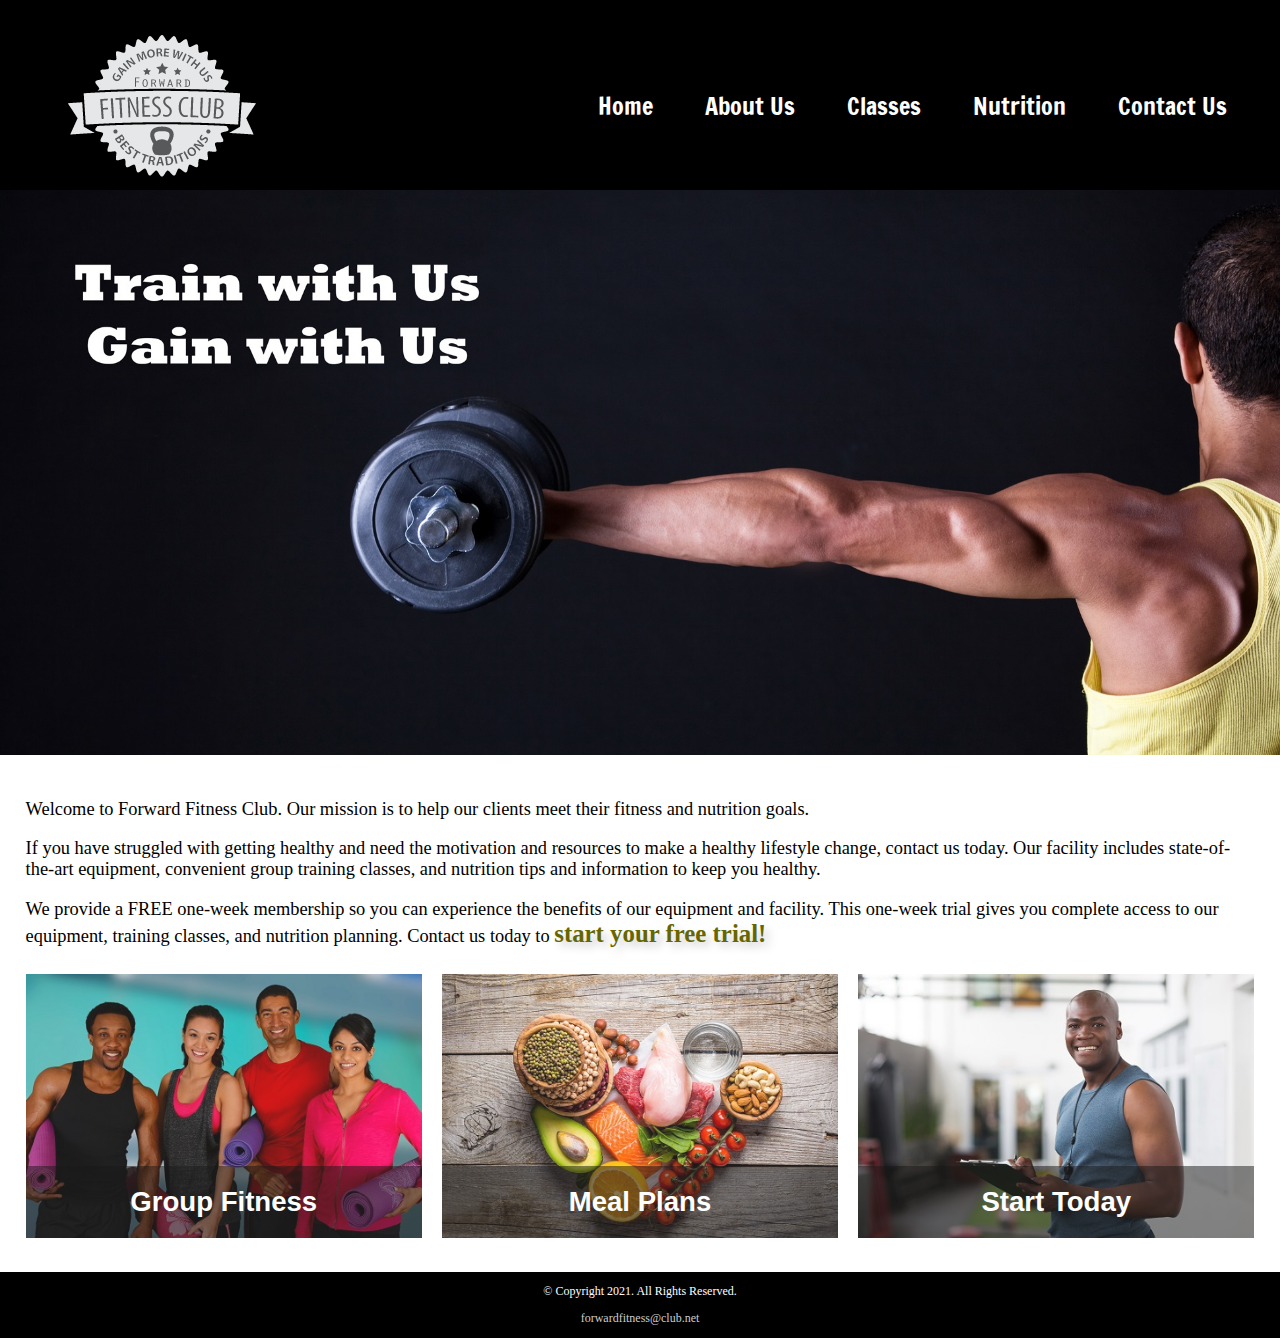
==== index.html @ 58336f85 "Add files via upload" ====
<!DOCTYPE html>
<!--This website template was created by: Kyersten Wood-->
<html lang="en">
<head>
  <title>Forward Fitness Club</title>
    <meta charset="UTF-8">
    <link rel="stylesheet" href="css/styles.css">
    <meta name="viewport" content="width=device-width, intial-scale=1.0">
    <link href="https://fonts.googleapis.com/css2?family=Francois+One&family=Roboto&display=swap" rel="stylesheet">
    <link rel="shortcut icon" href="images/favicon.ico">
    <link rel="icon" type="image/png" sizes="32x32" href="images/favicon-32.png">
    <link rel="apple-touch-icon" sizes="180x180" href="images/apple-touch-icon.png">
    <link rel="icon" sizes="192x192" href="images/android-chrome-192.png">
</head>
<body>
    <div id="container">
      <!--Use the header for the website name or logo-->
    <header>
      <a href="index.html"><img src="images/forward-fitness-logo.png" alt="Forward Fitness club logo"></a>
    </header>  
    
    <!--Use the nav area to add hyperlinks to other pages within the website-->
    <nav>
      <ul>
        <li><a href="index.html">Home</a></li>
        <li><a href="about.html">About Us</a></li>
        <li><a href="classes.html">Classes</a></li>
        <li><a href="nutrition.html">Nutrition</a></li>
        <li><a href="contact.html">Contact Us</a></li>
      </ul>
    </nav>

      <!-- Hero Image -->
      <div id="hero" class="tablet-desktop">
        <img src="images/hero-image.jpg" alt="left arm extended holding a weight">
      </div>

    <!--Use the main area to add the main content of the webpage-->
    <main>

      <div class="mobile">

        <p>Welcome to Forward Fitness Club. Our mission is to help our clients meet their fitness and nutrition goals.</p> 

        <h3>FREE One-Week Trial Membership!</h3>
          <p>Call Us Today to Get Started</p> 
          <p class="tel-link"><a href="tel:8145559608">(814) 555-9608</a></p>

        <h4>Fitness Club Hours:</h4>
        <ul class="hours">
         <li>Mon-Thu: 6:00am-6:00pm</li>
         <li>Friday: 6:00am-4:00pm</li>
         <li>Saturday: 8:00am-6:00pm</li>
         <li>Sunday: Closed</li>
        </ul>
      </div>

      <div class="tablet-desktop">
        <p>Welcome to Forward Fitness Club. Our mission is to help our clients meet their fitness and nutrition goals.</p>
        
        <p>If you have struggled with getting healthy and need the motivation and resources to make a healthy lifestyle change, contact us today. Our facility includes state-of-the-art equipment, convenient group training classes, and nutrition tips and information to keep you healthy.</p>

        <p>We provide a FREE one-week membership so you can experience the benefits of our equipment and facility. This one-week trial gives you complete access to our equipment, training classes, and nutrition planning. Contact us today to <span class="action">start your free trial!</span></p>
      </div>
     
     
      <div class="grid">

      <figure class="frame">
        <a href="classes.html"><img src="images/fitness-group.jpg" alt="group of fitness people"></a>
        <figcaption class="pic-text">Group Fitness</figcaption>
      </figure>

      <figure class="frame"> 
        <a href="nutrition.html"><img src="images/food-heart.jpg" alt="healthy food in the shape of a heart"></a>
        <figcaption class="pic-text">Meal Plans</figcaption>
        </figure>

        <figure class="frame"> 
          <a href="contact.html"><img src="images/personal-trainer.jpg" alt="personal trainer with a clipboard"></a>
          <figcaption class= "pic-text">Start Today</figcaption>
          </figure>
      </div>

    </main>

    <!--Use the footer area to add webpage footer content-->
    <footer>
      <p>&copy; Copyright 2021. All Rights Reserved.</p>
      <p><a href="mailto:forwardfitness@club.net">forwardfitness@club.net</a></p>
    </footer>
  </div>
</body>
</html>
---- css/styles.css ----
/*
Author: Kyersten Wood
Date: 10/19/2023
File Name: styles.css
*/

/* CSS Reset */
body, header, nav, main, footer, h1, div, img, ul, figure, figcaption, section, article, aside, audio, video {
    margin: 0;
    padding: 0;
    border: 0;
}

/* Style rule for body and images */
body {
    background-color: #000;
}

img, video {
    max-width: 100%;
    display: block;
}
/* Style rule for box sizing applies to all elements */
* {
    box-sizing: border-box;  
}

/* Style rules for mobile viewport */

/* Style rule for header */
header {
    top: 0;
    background-color: #000;
    height: 190px;
}

header img {
    margin: 0 auto;
}

/* Style rules for navigation area */
nav {
    padding: 1%;
    margin-bottom: 1%;
}

nav ul {
    list-style-type: none;
    text-align: center;
}

nav li {
    font-size: 1.5em;
    font-family: 'Francois one', sans-serif;
    border-top: 1px solid #fff;
}

nav li:first-child {
    border-top: none;
}

nav li a {
    display: block;
    color: #fff;
    padding: 0.5em 1em;
    text-decoration: none;
}

/* Show mobile class, hide tablet-desktop class */
.mobile {
    display: block;
}

.tablet-desktop {
    display: none;
}

/* Style rules for main content */
main {
    background-color: #fff;
    padding: 2%;
    font-size: 1.15em;
    font-family: 'Roboto Slab' , serif;
}

video {
    margin: 0 auto 4%;
}

.mobile h3 {
    text-shadow: 5px 5px 8px #ccc;
}

article {
    padding: 2%;
}

article h3 {
    text-align: center;
}

article img {
    margin: 0 auto;
}

article ul {
    margin-left: 10%;
}

article:nth-of-type(2) {
    background-color: rgba(204, 204, 204, 0.3);
}


.tel-link {
    background-color: #404040;
    padding-left: 2%;
    margin: 0 auto;
    width: 80%;
    text-align: center;
    border-radius: 5px;
}

.tel-link a {
    color: #fff;
    text-decoration: none;
    font-size: 1.5em;
    display: block;
}

.hours {
    margin-left: 10%;
}

.action {
    font-size: 1.35em;
    color: #666600;
    font-weight: bold;
    text-shadow: 5px 5px 8px #ccc;
}

.frame {
    position: relative;
    max-width: 450px;
    margin: 2% auto;
}

.pic-text {
    position: absolute;
    bottom: 0;
    background: rgba(0, 0, 0, 0.5);
    color: #fff;
    width: 100%;
    padding: 20px;
    text-align: center;
    font-family: Verdana, Arial, sans-serif;
    font-size: 1.5em;
    font-weight: bold;
}

#weights, #cardio, #training {
    margin: 0 2%;
}

.round {
    border-radius: 8px;
}

.external-link {
    color: #666600;
    font-weight: bold;
    text-decoration: none;
}

#contact {
    text-align: center;
}

#contact .contact-email-link {
    color: #666600;
    text-decoration: none;
}

.map {
    border: 2px solid #000;
    width: 95%;
    height: 50%;
}

#form {
    margin-top: 2%;
    background-color: #f2f2f2;
    padding: 2%;
}

#form h2 {
    text-align: center;
}

/* Style rules for form elements */
fieldset, input, select, textarea {
    margin-bottom: 2%;
}

fieldset legend {
    font-weight: bold;
    font-size: 1.25em;
}

label {
    display: block;
    padding-top: 3%;
}

form #submit {
    margin: 0 auto;
    border: none;
    display: block;
    padding: 2%;
    background-color: #b3b3b3;
    font-size: 1em;
    border-radius: 10px;
}

/* Style rules for footer */
footer p {
    font-size: 0.75em;
    text-align: center;
    color: #fff;
    padding: 0 1em;
}

footer p a {
    color: #ccc;
    text-decoration: none;
}

 /* Media Query for Tablet Viewport */ 
 @media screen and (min-width: 630px), print {

/* Tablet Viewport: Show tablet-desktop class, hide mobile class */
.tablet-desktop {
    display: block;
}

.mobile {
    display: none;
}

/* Tablet Viewport: Style rule for header */
header {
    padding-bottom: 2%;
}

/* Tablet Viewport: Style rules for nav area */
nav li {
    border-top: none;
    display: inline-block;
    border-right: 1px solid #fff;
}

nav li:last-child {
    border-right: none;
}

nav li a {
    padding: 0.1em 0.75em;
}

/* Tablet Viewport: Style rules for main content area */
main ul {
    margin: 0 0 4% 10%;
}

.grid {
    display: grid;
    grid-template-columns: auto auto auto;
    grid-gap: 20px;
}

.pic-text {
    font-size: 1em;
    padding: 10px;
}

aside {
    text-align: center;
    font-size: 1.25em;
    font-style: italic;
    font-weight: bold;
    padding: 2%;
    background-color: rgba(204, 204, 204, 0.5);
    box-shadow: 5px 5px 8px #000;
    text-shadow: 5px 5px 5px #b3b3b3;
    border-radius: 0 15px;
}

.grid-item4 {
    grid-column: 1 / span 3;
}

#exercises {
    border-top: 1px solid #000;
    border-bottom: 1px solid #000;
    background: linear-gradient(to right, #ccc, #fff);
    background-color: #f2f2f2;
    padding: 1% 2%;
}

#exercises dt {
    font-weight: bold;
}

#exercises dd {
    padding: 0.5% 1% 2% 0;
}

.tel-num {
    font-size: 1.25em;
}

.map {
    width: 600px;
    height: 450px;
}

/* Tablet Viewport: Style rules for table */
table {
    border: 1px solid #000;
    border-collapse: collapse;
    margin: 0 auto;
    width: 100%;
}

caption {
    font-size: 1.5em;
    font-weight: bold;
    padding: 1%;
}

th, td {
    border: 1px solid #000;
    padding: 2%;
}

th {
    background-color: #000;
    color: #fff;
    font-size: 1.15em;
}

tr:nth-child(odd) {
    background-color: #ccc;
}

/* Tablet Viewport: Style rule for form element */
form {
    width: 70%;
    margin: 0 auto;
}

}

/* Media Query for Desktop Viewport */
@media screen and (min-width: 1015px), print {
/* Desktop Viewport: Style rule for header */
header {
    width: 25%;
    float: left;
    padding-bottom: 0;
}

/* Desktop Viewport: Style rules for nav area */ 
nav {
    float: right;
    width: 70%;
    margin: 4em 1em 0 0;
}

nav ul {
    text-align: right;
}

nav li {
    border: none;
}

nav li a {
    padding: 0.5em 1em;
}

nav li a:hover {
    color: #000;
    background-color: #fff;
}

/* Desktop Viewport: Style Rules for main content */
main {
    clear: left;
}

main h1 {
    font-size: 1.8em;
}

article h3 {
    font-size: 1.75em;
}

.pic-text {
    font-size: 1.5em;
    padding: 20px;
}

.frame {
    opacity: 0.9;
}

.frame:hover {
    opacity: 1;
    box-shadow: 8px 8px 10px #808080;
}

#weights, #cardio, #training {
    width: 29%;
    float: left;
    margin: 0 2%;
}

#exercises {
    clear: left;
}

/* Desktop Viewport: Style rules for form elements */
form {
    width: auto;
}

.form-grid {
    display: grid;
    grid-template-columns: auto auto auto;
    grid-gap: 20px;
}

.btn {
    grid-column: 1 / span 3;
}
}

/* Media Query for Large Desktop Viewports */
@media screen and (min-width: 1921px) {
    #container {
        width: 1920px;
        margin: 0 auto;
    }

}
/* Media Query for Print */
@media print {
    body {
        background-color: #fff;
        color: #000;
    }

}
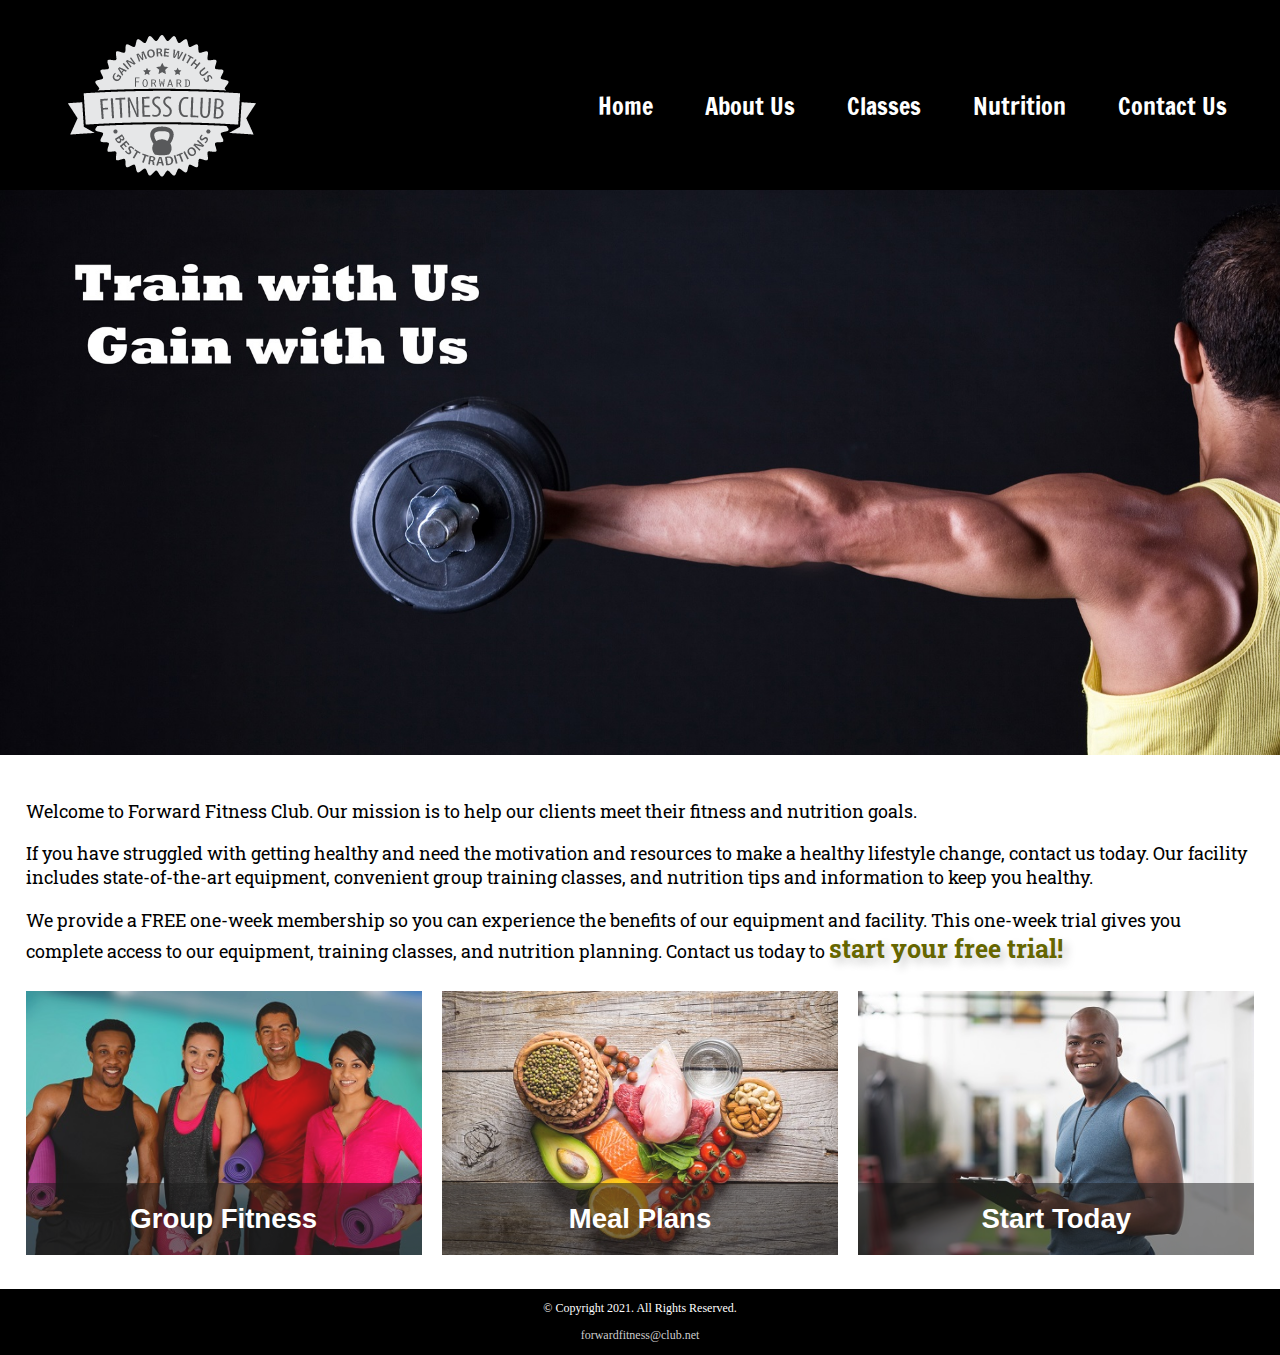
==== commit 807ab82c: "Add files via upload" ====
--- a/index.html
+++ b/index.html
@@ -6,29 +6,44 @@
     <meta charset="UTF-8">
     <link rel="stylesheet" href="css/styles.css">
     <meta name="viewport" content="width=device-width, intial-scale=1.0">
-    <link href="https://fonts.googleapis.com/css2?family=Francois+One&family=Roboto&display=swap" rel="stylesheet">
+    <link href="https://fonts.googleapis.com/css?family=Francois+One%7CRoboto+Slab&display=swap" rel="stylesheet">
     <link rel="shortcut icon" href="images/favicon.ico">
     <link rel="icon" type="image/png" sizes="32x32" href="images/favicon-32.png">
     <link rel="apple-touch-icon" sizes="180x180" href="images/apple-touch-icon.png">
     <link rel="icon" sizes="192x192" href="images/android-chrome-192.png">
 </head>
 <body>
+  
     <div id="container">
-      <!--Use the header for the website name or logo-->
-    <header>
+
+        <!-- Mobile Nav -->
+        <nav class="mobile-nav">
+          <div id="menu-links">
+            <a href="index.html">Home</a>
+            <a href="about.html">About Us</a>
+            <a href="classes.html">Classes</a>
+            <a href="nutrition.html">Nutrition</a>
+            <a href="contact.html">Contact Us</a>
+          </div>
+          <a class="menu-icon" onclick="hamburger()">
+            <div>&#9776;</div>
+          </a>
+        </nav>
+    <!--Use the header for the website name or logo-->
+    <header id="ffc-logo">
       <a href="index.html"><img src="images/forward-fitness-logo.png" alt="Forward Fitness club logo"></a>
     </header>  
     
-    <!--Use the nav area to add hyperlinks to other pages within the website-->
-    <nav>
-      <ul>
-        <li><a href="index.html">Home</a></li>
-        <li><a href="about.html">About Us</a></li>
-        <li><a href="classes.html">Classes</a></li>
-        <li><a href="nutrition.html">Nutrition</a></li>
-        <li><a href="contact.html">Contact Us</a></li>
-      </ul>
-    </nav>
+    <!--Tablet, Desktop Nav-->
+      <nav class="tablet-desktop">
+        <ul>
+          <li><a href="index.html">Home</a></li>
+          <li><a href="about.html">About Us</a></li>
+          <li><a href="classes.html">Classes</a></li>
+          <li><a href="nutrition.html">Nutrition</a></li>
+          <li><a href="contact.html">Contact Us</a></li>
+       </ul>
+      </nav>
 
       <!-- Hero Image -->
       <div id="hero" class="tablet-desktop">
@@ -44,9 +59,11 @@
 
         <h3>FREE One-Week Trial Membership!</h3>
           <p>Call Us Today to Get Started</p> 
+
           <p class="tel-link"><a href="tel:8145559608">(814) 555-9608</a></p>
 
         <h4>Fitness Club Hours:</h4>
+
         <ul class="hours">
          <li>Mon-Thu: 6:00am-6:00pm</li>
          <li>Friday: 6:00am-4:00pm</li>
@@ -86,9 +103,16 @@
 
     <!--Use the footer area to add webpage footer content-->
     <footer>
+
       <p>&copy; Copyright 2021. All Rights Reserved.</p>
+
       <p><a href="mailto:forwardfitness@club.net">forwardfitness@club.net</a></p>
+
     </footer>
+
   </div>
+
+  <script src="scripts/script.js"></script>
+
 </body>
-</html>+</html>
--- a/css/styles.css
+++ b/css/styles.css
@@ -38,40 +38,31 @@
     margin: 0 auto;
 }
 
-/* Style rules for navigation area */
-nav {
-    padding: 1%;
-    margin-bottom: 1%;
-}
-
-nav ul {
-    list-style-type: none;
-    text-align: center;
-}
-
-nav li {
-    font-size: 1.5em;
-    font-family: 'Francois one', sans-serif;
-    border-top: 1px solid #fff;
-}
-
-nav li:first-child {
-    border-top: none;
-}
-
-nav li a {
-    display: block;
+
+/* Style rules for hamburger menu */
+.mobile-nav a {
     color: #fff;
-    padding: 0.5em 1em;
+    font-family: ‘Francois One’, sans-serif;
+    text-align: center;
+    font-size: 2em;
     text-decoration: none;
-}
-
-/* Show mobile class, hide tablet-desktop class */
+    padding: 3%;
+    display: block;
+}
+
+.mobile-nav a.menu-icon { 
+    display: block;
+    position: absolute;
+    right: 0;
+    top: 0;
+}
+
+/* Show mobile class, hide tablet-desktop class and menu-links id */
 .mobile {
     display: block;
 }
 
-.tablet-desktop {
+.tablet-desktop, #menu-links {
     display: none;
 }
 
@@ -110,7 +101,6 @@
 article:nth-of-type(2) {
     background-color: rgba(204, 204, 204, 0.3);
 }
-
 
 .tel-link {
     background-color: #404040;
@@ -243,7 +233,7 @@
     display: block;
 }
 
-.mobile {
+.mobile, .mobile-nav {
     display: none;
 }
 
@@ -253,8 +243,19 @@
 }
 
 /* Tablet Viewport: Style rules for nav area */
+nav {
+    padding: 1%;
+    margin-bottom: 1%;
+}
+
+nav ul {
+    list-style-type: none;
+    text-align: center;
+}
+
 nav li {
-    border-top: none;
+    font-size: 1.5em;
+    font-family: 'Francois one', sans-serif;
     display: inline-block;
     border-right: 1px solid #fff;
 }
@@ -265,6 +266,9 @@
 
 nav li a {
     padding: 0.1em 0.75em;
+    display: block;
+    color: #fff;
+    text-decoration: none;
 }
 
 /* Tablet Viewport: Style rules for main content area */
@@ -315,6 +319,15 @@
     padding: 0.5% 1% 2% 0;
 }
 
+.viewex {
+    font-weight: bold;
+    cursor: pointer;
+}
+
+#example {
+    display: none;
+}
+
 .tel-num {
     font-size: 1.25em;
 }
@@ -357,6 +370,28 @@
 form {
     width: 70%;
     margin: 0 auto;
+}
+
+/* Tablet Viewport: Animation */
+@-webkit-keyframes text-animation {
+    0% { font-size: 1em; }
+    50% { font-size: 2em; }
+    100% { font-size: 1.35em; }
+}
+
+@keyframes text-animation {
+    0% { font-size: 1em; }
+    50% { font-size: 2em; }
+    100% { font-size: 1.35em; }
+}
+
+figcaption {
+    -webkit-animation-name: text-animation;
+    animation-name: text-animation;
+    -webkit-animation-delay: 3s;
+    animation-delay: 3s;
+    -webkit-animation-duration: 5s;
+    animation-duration: 5s;
 }
 
 }
@@ -392,7 +427,9 @@
 nav li a:hover {
     color: #000;
     background-color: #fff;
-}
+    transform: scale(1.3);
+}
+
 
 /* Desktop Viewport: Style Rules for main content */
 main {
@@ -419,6 +456,7 @@
 .frame:hover {
     opacity: 1;
     box-shadow: 8px 8px 10px #808080;
+    transform: translateY(10px);
 }
 
 #weights, #cardio, #training {
@@ -431,6 +469,11 @@
     clear: left;
 }
 
+.offer:hover {
+    transform: scale(1.25);
+    cursor: pointer;
+}
+
 /* Desktop Viewport: Style rules for form elements */
 form {
     width: auto;
@@ -445,6 +488,7 @@
 .btn {
     grid-column: 1 / span 3;
 }
+
 }
 
 /* Media Query for Large Desktop Viewports */
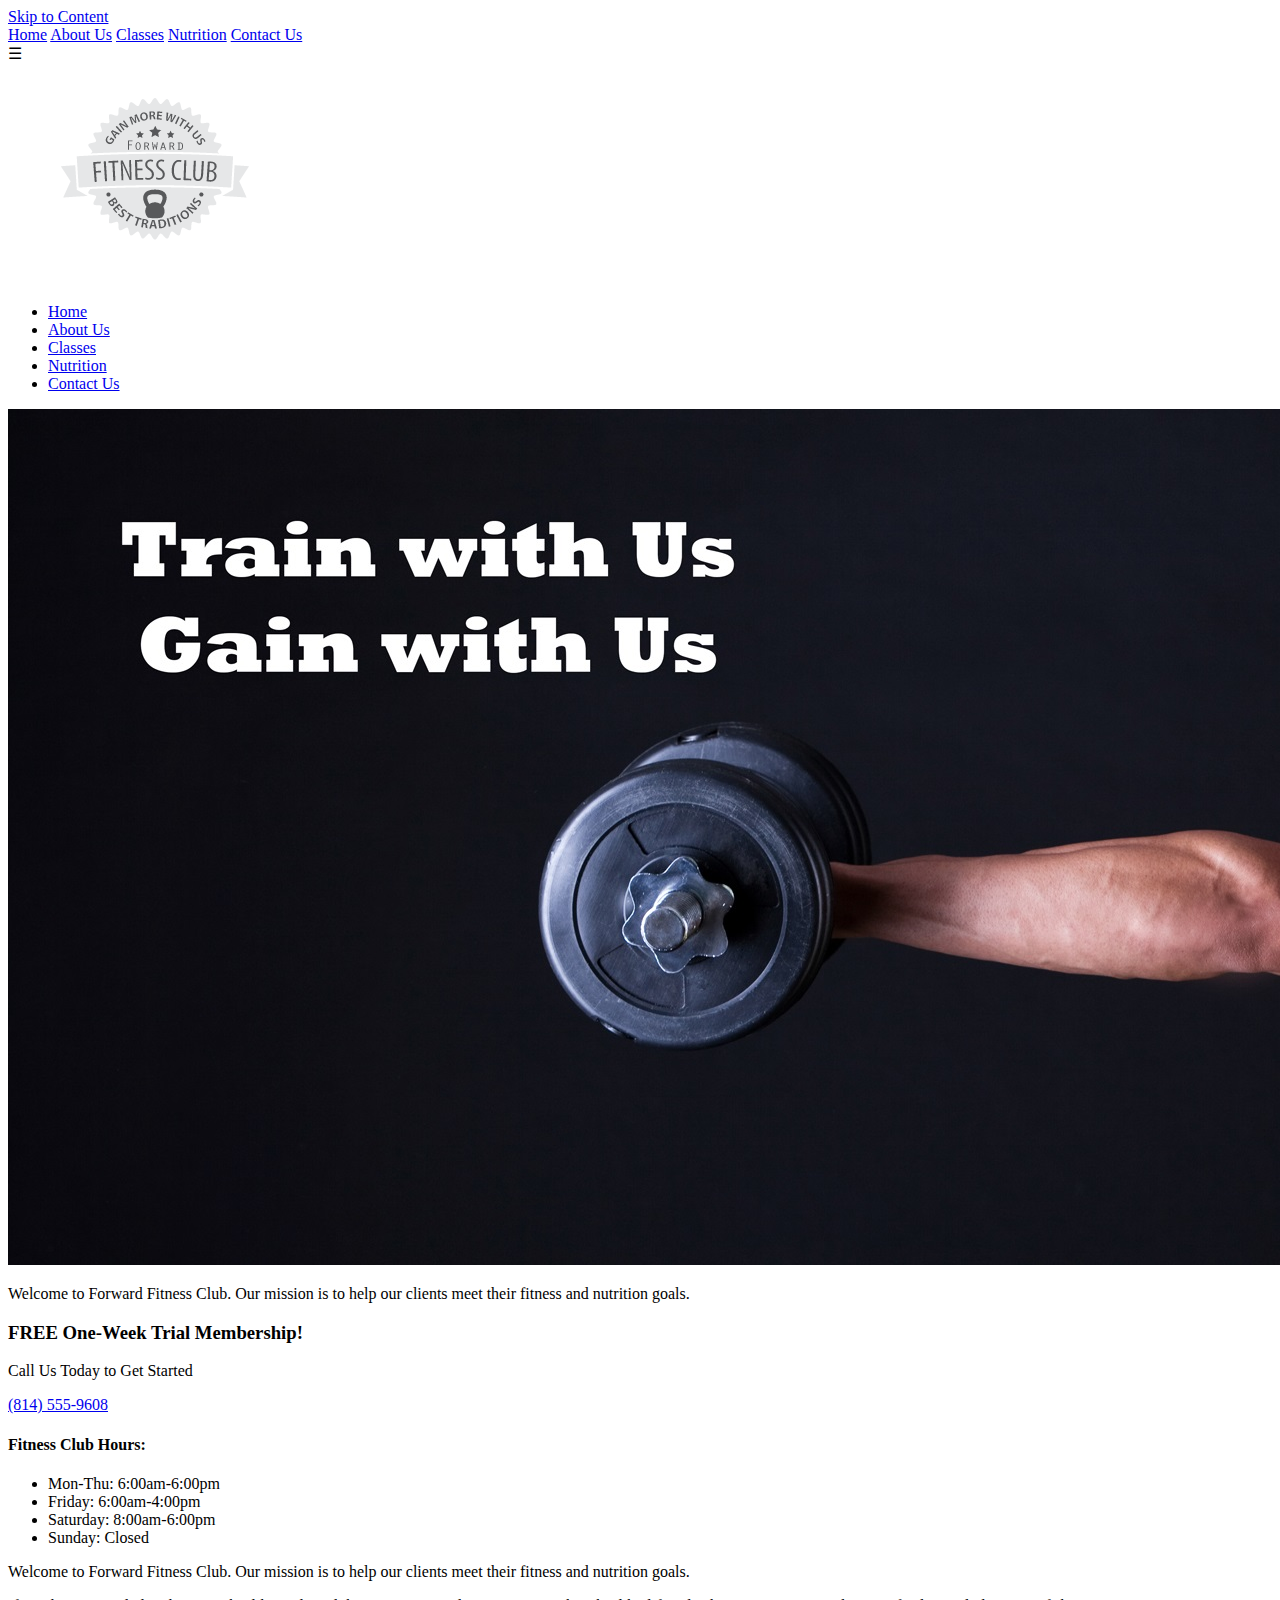
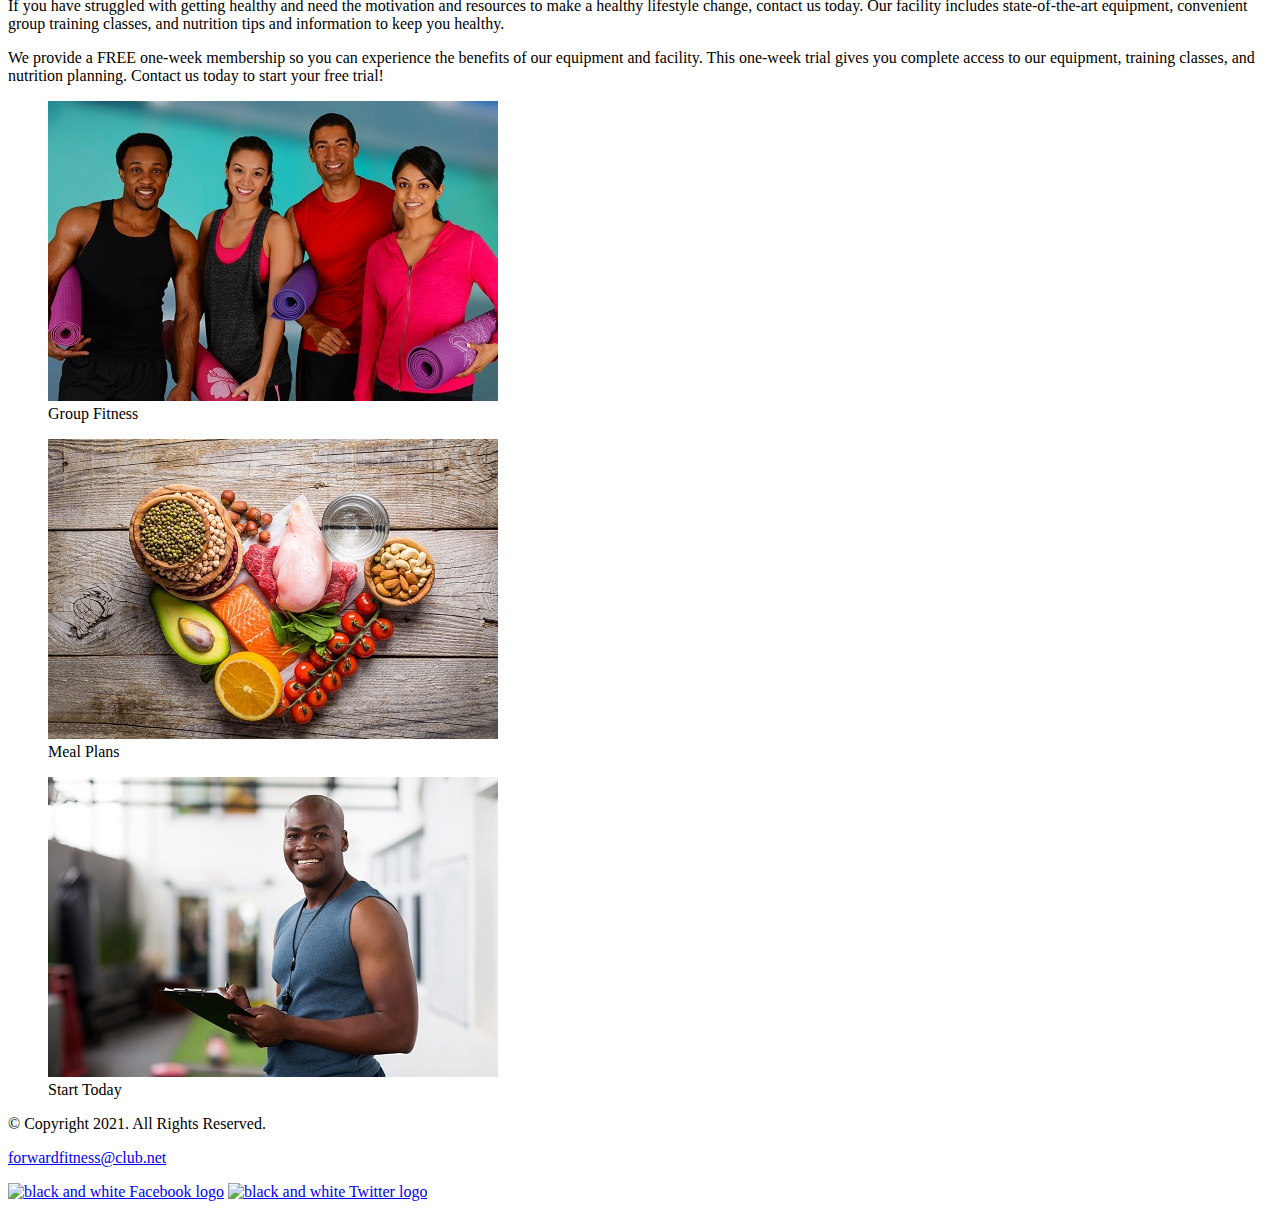
==== commit 7de3e062: "index.html" ====
--- a/index.html
+++ b/index.html
@@ -2,10 +2,11 @@
 <!--This website template was created by: Kyersten Wood-->
 <html lang="en">
 <head>
-  <title>Forward Fitness Club</title>
+  <title>Complete Fitness – Free Trial |</title>
     <meta charset="UTF-8">
-    <link rel="stylesheet" href="css/styles.css">
+    <link rel="stylesheet" href="css/styles.min.css">
     <meta name="viewport" content="width=device-width, intial-scale=1.0">
+    <meta name="description" content="The Forward Fitness Club is an elite fitness center dedicated to helping clients achieve their fitness and nutrition goals."> 
     <link href="https://fonts.googleapis.com/css?family=Francois+One%7CRoboto+Slab&display=swap" rel="stylesheet">
     <link rel="shortcut icon" href="images/favicon.ico">
     <link rel="icon" type="image/png" sizes="32x32" href="images/favicon-32.png">
@@ -13,6 +14,9 @@
     <link rel="icon" sizes="192x192" href="images/android-chrome-192.png">
 </head>
 <body>
+
+   <!-- Skip to Content Link -->
+   <a class="skip" href="#content">Skip to Content</a>
   
     <div id="container">
 
@@ -50,8 +54,9 @@
         <img src="images/hero-image.jpg" alt="left arm extended holding a weight">
       </div>
 
-    <!--Use the main area to add the main content of the webpage-->
-    <main>
+    
+      <!--Use the main area to add the main content of the webpage-->
+    <main id="content">
 
       <div class="mobile">
 
@@ -99,14 +104,22 @@
           </figure>
       </div>
 
+    
     </main>
 
+    
     <!--Use the footer area to add webpage footer content-->
     <footer>
 
-      <p>&copy; Copyright 2021. All Rights Reserved.</p>
+      <div class="copyright">
+        <p>&copy; Copyright 2021. All Rights Reserved.</p>
 
-      <p><a href="mailto:forwardfitness@club.net">forwardfitness@club.net</a></p>
+        <p><a href="mailto:forwardfitness@club.net">forwardfitness@club.net</a></p>
+      </div>
+      <div class="social">
+        <a href="https://www.facebook.com/fwdfitclub" target="_blank"><img src="images/facebook-logo.png" alt="black and white Facebook logo"></a>
+        <a href="https://twitter.com/fwdfitclub" target="_blank"><img src="images/twitter-logo.png" alt="black and white Twitter logo"></a>
+      </div>
 
     </footer>
 
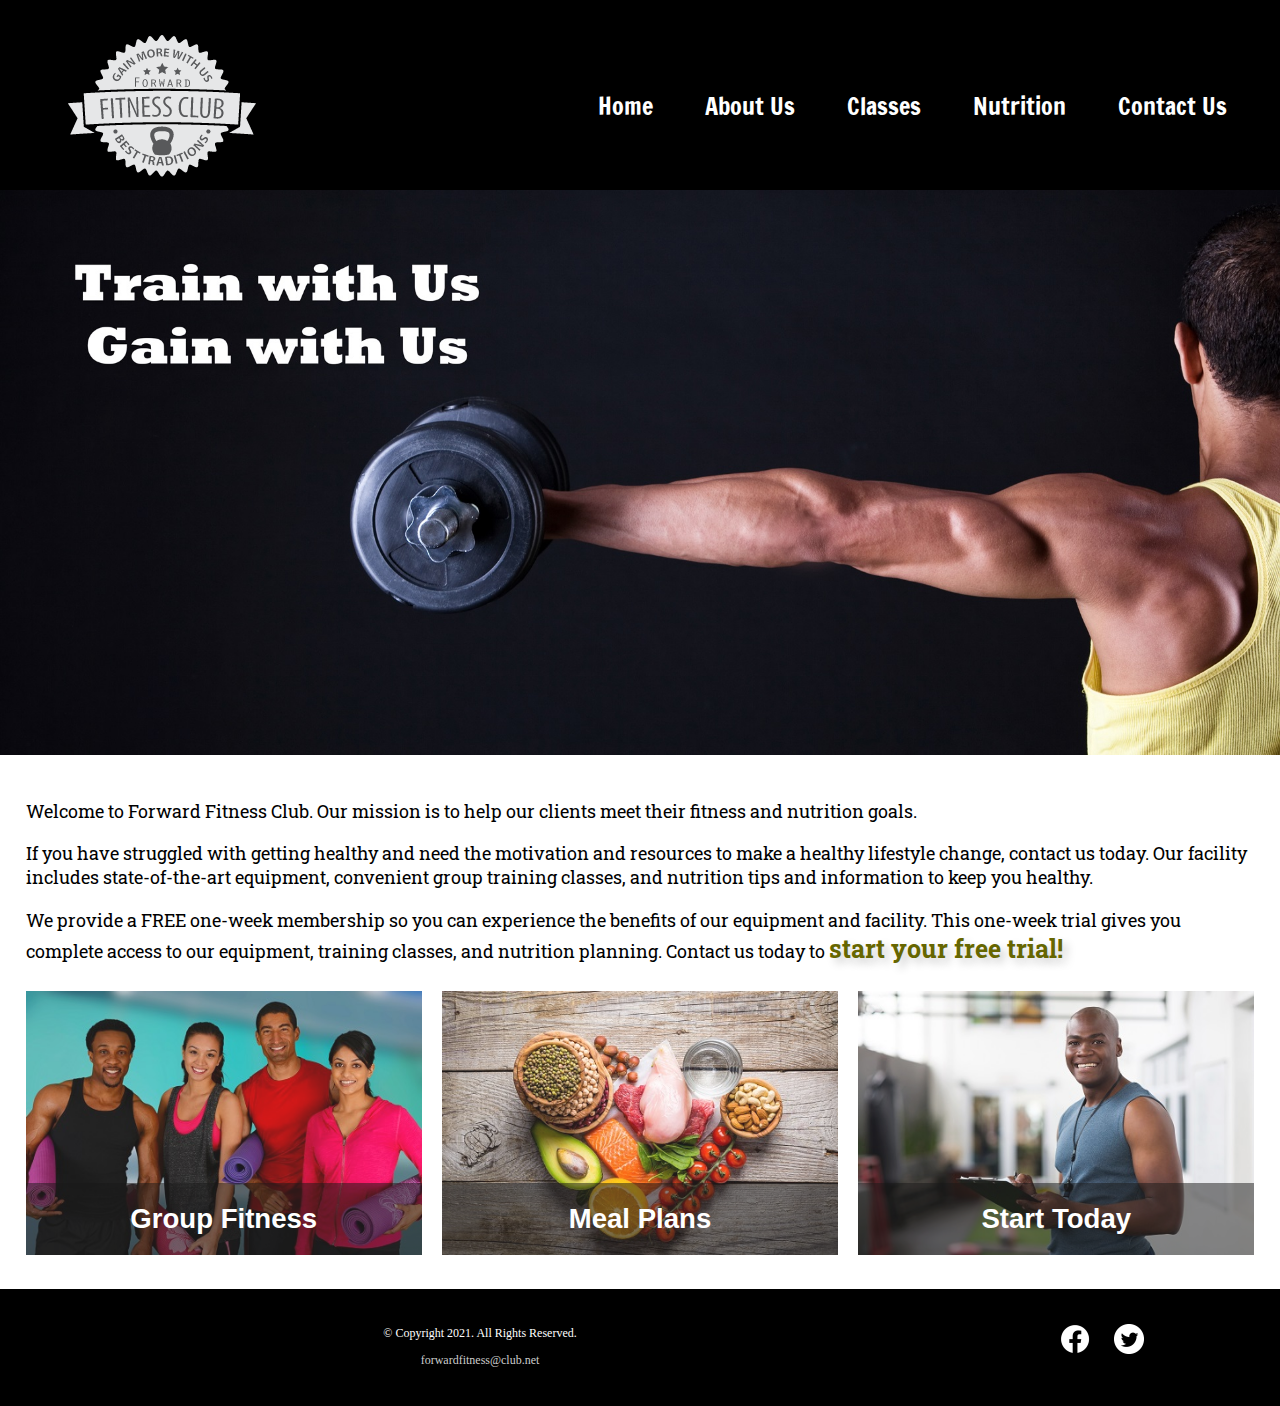
==== commit 62597342: "index.html" ====
--- a/index.html
+++ b/index.html
@@ -4,7 +4,7 @@
 <head>
   <title>Complete Fitness – Free Trial |</title>
     <meta charset="UTF-8">
-    <link rel="stylesheet" href="css/styles.min.css">
+    <link rel="stylesheet" href="css/styles.css">
     <meta name="viewport" content="width=device-width, intial-scale=1.0">
     <meta name="description" content="The Forward Fitness Club is an elite fitness center dedicated to helping clients achieve their fitness and nutrition goals."> 
     <link href="https://fonts.googleapis.com/css?family=Francois+One%7CRoboto+Slab&display=swap" rel="stylesheet">
--- a/css/styles.css
+++ b/css/styles.css
@@ -0,0 +1,550 @@
+/*
+Author: Kyersten Wood
+Date: 10/19/2023
+File Name: styles.css
+*/
+
+/* CSS Reset */
+body, header, nav, main, footer, h1, div, img, ul, figure, figcaption, section, article, aside, audio, video {
+    margin: 0;
+    padding: 0;
+    border: 0;
+}
+
+/* Style rule for body and images */
+body {
+    background-color: #000;
+}
+
+img, video {
+    max-width: 100%;
+    display: block;
+}
+
+/* Style rule for box sizing applies to all elements */
+* {
+    box-sizing: border-box;  
+}
+
+/* Style rules for skip navigation link */
+.skip {
+    position: absolute;
+    left: -999px;
+}
+
+.skip:focus {
+    color: #000;
+    background-color: #fff;
+    text-decoration: none;
+    padding: 0.5%;
+    top: auto;
+    left: auto;
+    right: 1px;
+    z-index: 1;
+}
+
+/* Style rules for mobile viewport */
+
+/* Style rule for header */
+header {
+    top: 0;
+    background-color: #000;
+    height: 190px;
+}
+
+header img {
+    margin: 0 auto;
+}
+
+
+/* Style rules for hamburger menu */
+.mobile-nav a {
+    color: #fff;
+    font-family: ‘Francois One’, sans-serif;
+    text-align: center;
+    font-size: 2em;
+    text-decoration: none;
+    padding: 3%;
+    display: block;
+}
+
+.mobile-nav a.menu-icon { 
+    display: block;
+    position: absolute;
+    right: 0;
+    top: 0;
+}
+
+/* Show mobile class, hide tablet-desktop class and menu-links id */
+.mobile {
+    display: block;
+}
+
+.tablet-desktop, #menu-links {
+    display: none;
+}
+
+/* Style rules for main content */
+main {
+    background-color: #fff;
+    padding: 2%;
+    font-size: 1.15em;
+    font-family: 'Roboto Slab' , serif;
+}
+
+video {
+    margin: 0 auto 4%;
+}
+
+.mobile h3 {
+    text-shadow: 5px 5px 8px #ccc;
+}
+
+article {
+    padding: 2%;
+}
+
+article h3 {
+    text-align: center;
+}
+
+article img {
+    margin: 0 auto;
+}
+
+article ul {
+    margin-left: 10%;
+}
+
+article:nth-of-type(2) {
+    background-color: rgba(204, 204, 204, 0.3);
+}
+
+.tel-link {
+    background-color: #404040;
+    padding-left: 2%;
+    margin: 0 auto;
+    width: 80%;
+    text-align: center;
+    border-radius: 5px;
+}
+
+.tel-link a {
+    color: #fff;
+    text-decoration: none;
+    font-size: 1.5em;
+    display: block;
+}
+
+.hours {
+    margin-left: 10%;
+}
+
+.action {
+    font-size: 1.35em;
+    color: #666600;
+    font-weight: bold;
+    text-shadow: 5px 5px 8px #ccc;
+}
+
+.frame {
+    position: relative;
+    max-width: 450px;
+    margin: 2% auto;
+}
+
+.pic-text {
+    position: absolute;
+    bottom: 0;
+    background: rgba(0, 0, 0, 0.5);
+    color: #fff;
+    width: 100%;
+    padding: 20px;
+    text-align: center;
+    font-family: Verdana, Arial, sans-serif;
+    font-size: 1.5em;
+    font-weight: bold;
+}
+
+#weights, #cardio, #training {
+    margin: 0 2%;
+}
+
+.round {
+    border-radius: 8px;
+}
+
+.external-link {
+    color: #666600;
+    font-weight: bold;
+    text-decoration: none;
+}
+
+#contact {
+    text-align: center;
+}
+
+#contact .contact-email-link {
+    color: #666600;
+    text-decoration: none;
+}
+
+.map {
+    border: 2px solid #000;
+    width: 95%;
+    height: 50%;
+}
+
+#form {
+    margin-top: 2%;
+    background-color: #f2f2f2;
+    padding: 2%;
+}
+
+#form h2 {
+    text-align: center;
+}
+
+/* Style rules for form elements */
+fieldset, input, select, textarea {
+    margin-bottom: 2%;
+}
+
+fieldset legend {
+    font-weight: bold;
+    font-size: 1.25em;
+}
+
+label {
+    display: block;
+    padding-top: 3%;
+}
+
+form #submit {
+    margin: 0 auto;
+    border: none;
+    display: block;
+    padding: 2%;
+    background-color: #b3b3b3;
+    font-size: 1em;
+    border-radius: 10px;
+}
+
+/* Style rules for footer */
+footer .copyright {
+    font-size: 0.75em;
+    text-align: center;
+    color: #fff;
+    padding: 2% 4%;
+    float: left;
+    width: 75%;
+}
+
+footer p a {
+    color: #ccc;
+    text-decoration: none;
+}
+
+.social {
+    float: right;
+    width: 20%;
+    padding: 2%;
+}
+
+.social img {
+    display: inline-block;
+    padding: 5%;
+}
+
+ /* Media Query for Tablet Viewport */ 
+ @media screen and (min-width: 630px), print {
+
+/* Tablet Viewport: Show tablet-desktop class, hide mobile class */
+.tablet-desktop {
+    display: block;
+}
+
+.mobile, .mobile-nav {
+    display: none;
+}
+
+/* Tablet Viewport: Style rule for header */
+header {
+    padding-bottom: 2%;
+}
+
+/* Tablet Viewport: Style rules for nav area */
+nav {
+    padding: 1%;
+    margin-bottom: 1%;
+}
+
+nav ul {
+    list-style-type: none;
+    text-align: center;
+}
+
+nav li {
+    font-size: 1.5em;
+    font-family: 'Francois one', sans-serif;
+    display: inline-block;
+    border-right: 1px solid #fff;
+}
+
+nav li:last-child {
+    border-right: none;
+}
+
+nav li a {
+    padding: 0.1em 0.75em;
+    display: block;
+    color: #fff;
+    text-decoration: none;
+}
+
+/* Tablet Viewport: Style rules for main content area */
+main ul {
+    margin: 0 0 4% 10%;
+}
+
+.grid {
+    display: grid;
+    grid-template-columns: auto auto auto;
+    grid-gap: 20px;
+}
+
+.pic-text {
+    font-size: 1em;
+    padding: 10px;
+}
+
+aside {
+    text-align: center;
+    font-size: 1.25em;
+    font-style: italic;
+    font-weight: bold;
+    padding: 2%;
+    background-color: rgba(204, 204, 204, 0.5);
+    box-shadow: 5px 5px 8px #000;
+    text-shadow: 5px 5px 5px #b3b3b3;
+    border-radius: 0 15px;
+}
+
+.grid-item4 {
+    grid-column: 1 / span 3;
+}
+
+#exercises {
+    border-top: 1px solid #000;
+    border-bottom: 1px solid #000;
+    background: linear-gradient(to right, #ccc, #fff);
+    background-color: #f2f2f2;
+    padding: 1% 2%;
+}
+
+#exercises dt {
+    font-weight: bold;
+}
+
+#exercises dd {
+    padding: 0.5% 1% 2% 0;
+}
+
+.viewex {
+    font-weight: bold;
+    cursor: pointer;
+}
+
+#example {
+    display: none;
+}
+
+.tel-num {
+    font-size: 1.25em;
+}
+
+.map {
+    width: 600px;
+    height: 450px;
+}
+
+/* Tablet Viewport: Style rules for table */
+table {
+    border: 1px solid #000;
+    border-collapse: collapse;
+    margin: 0 auto;
+    width: 100%;
+}
+
+caption {
+    font-size: 1.5em;
+    font-weight: bold;
+    padding: 1%;
+}
+
+th, td {
+    border: 1px solid #000;
+    padding: 2%;
+}
+
+th {
+    background-color: #000;
+    color: #fff;
+    font-size: 1.15em;
+}
+
+tr:nth-child(odd) {
+    background-color: #ccc;
+}
+
+/* Tablet Viewport: Style rule for form element */
+form {
+    width: 70%;
+    margin: 0 auto;
+}
+
+/* Tablet Viewport: Animation */
+@-webkit-keyframes text-animation {
+    0% { font-size: 1em; }
+    50% { font-size: 2em; }
+    100% { font-size: 1.35em; }
+}
+
+@keyframes text-animation {
+    0% { font-size: 1em; }
+    50% { font-size: 2em; }
+    100% { font-size: 1.35em; }
+}
+
+figcaption {
+    -webkit-animation-name: text-animation;
+    animation-name: text-animation;
+    -webkit-animation-delay: 3s;
+    animation-delay: 3s;
+    -webkit-animation-duration: 5s;
+    animation-duration: 5s;
+}
+
+}
+
+/* Media Query for Desktop Viewport */
+@media screen and (min-width: 1015px), print {
+/* Desktop Viewport: Style rule for header */
+header {
+    width: 25%;
+    float: left;
+    padding-bottom: 0;
+}
+
+/* Desktop Viewport: Style rules for nav area */ 
+nav {
+    float: right;
+    width: 70%;
+    margin: 4em 1em 0 0;
+}
+
+nav ul {
+    text-align: right;
+}
+
+nav li {
+    border: none;
+}
+
+nav li a {
+    padding: 0.5em 1em;
+}
+
+nav li a:hover {
+    color: #000;
+    background-color: #fff;
+    transform: scale(1.3);
+}
+
+
+/* Desktop Viewport: Style Rules for main content */
+main {
+    clear: left;
+}
+
+main h1 {
+    font-size: 1.8em;
+}
+
+article h3 {
+    font-size: 1.75em;
+}
+
+.pic-text {
+    font-size: 1.5em;
+    padding: 20px;
+}
+
+.frame {
+    opacity: 0.9;
+}
+
+.frame:hover {
+    opacity: 1;
+    box-shadow: 8px 8px 10px #808080;
+    transform: translateY(10px);
+}
+
+#weights, #cardio, #training {
+    width: 29%;
+    float: left;
+    margin: 0 2%;
+}
+
+#exercises {
+    clear: left;
+}
+
+.offer:hover {
+    transform: scale(1.25);
+    cursor: pointer;
+}
+
+/* Desktop Viewport: Style rules for form elements */
+form {
+    width: auto;
+}
+
+.form-grid {
+    display: grid;
+    grid-template-columns: auto auto auto;
+    grid-gap: 20px;
+}
+
+.btn {
+    grid-column: 1 / span 3;
+}
+
+}
+
+/* Media Query for Large Desktop Viewports */
+@media screen and (min-width: 1921px) {
+    #container {
+        width: 1920px;
+        margin: 0 auto;
+    }
+
+}
+/* Media Query for Print */
+@media print {
+    body {
+        background-color: #fff;
+        color: #000;
+    }
+
+}
+
+
+
+
+
+
+
+
+
+
